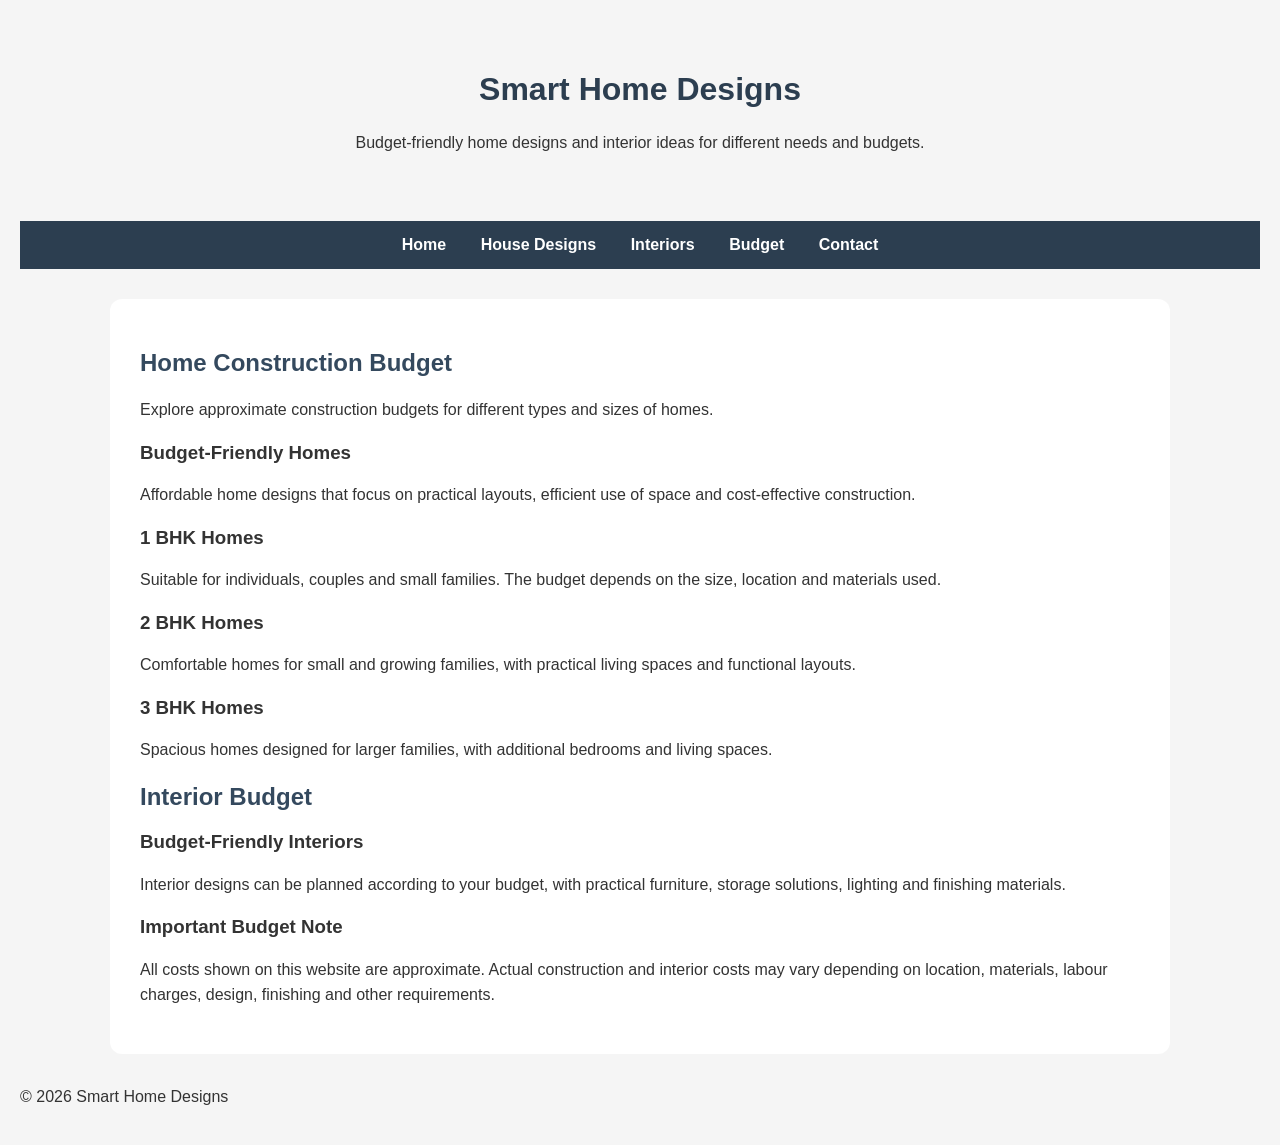
==== budget.html @ 85b9ebdd "1" ====
<!DOCTYPE html>
<html>
<head>
    <title>Budget - Smart Home Designs</title>
    <link rel="stylesheet" href="style.css">
</head>

<body>

    <header>
        <h1>Smart Home Designs</h1>

        <p>
            Budget-friendly home designs and interior ideas
            for different needs and budgets.
        </p>
    </header>


    <nav>
        <a href="index.html">Home</a>
        <a href="house-designs.html">House Designs</a>
        <a href="interiors.html">Interiors</a>
        <a href="budget.html">Budget</a>
        <a href="contact.html">Contact</a>
    </nav>


    <main>

        <h2>Home Construction Budget</h2>

        <p>
            Explore approximate construction budgets for different
            types and sizes of homes.
        </p>


        <h3>Budget-Friendly Homes</h3>

        <p>
            Affordable home designs that focus on practical layouts,
            efficient use of space and cost-effective construction.
        </p>


        <h3>1 BHK Homes</h3>

        <p>
            Suitable for individuals, couples and small families.
            The budget depends on the size, location and materials used.
        </p>


        <h3>2 BHK Homes</h3>

        <p>
            Comfortable homes for small and growing families,
            with practical living spaces and functional layouts.
        </p>


        <h3>3 BHK Homes</h3>

        <p>
            Spacious homes designed for larger families,
            with additional bedrooms and living spaces.
        </p>


        <h2>Interior Budget</h2>

        <h3>Budget-Friendly Interiors</h3>

        <p>
            Interior designs can be planned according to your budget,
            with practical furniture, storage solutions, lighting
            and finishing materials.
        </p>


        <h3>Important Budget Note</h3>

        <p>
            All costs shown on this website are approximate.
            Actual construction and interior costs may vary depending
            on location, materials, labour charges, design,
            finishing and other requirements.
        </p>

    </main>


    <footer>

        <p>&copy; 2026 Smart Home Designs</p>

    </footer>

</body>
</html>
---- style.css ----
body {
    font-family: Arial, sans-serif;
    margin: 0;
    padding: 20px;
    background-color: #f5f5f5;
    color: #333;
}

h1 {
    text-align: center;
    color: #2c3e50;
}

h2 {
    color: #34495e;
}

p {
    line-height: 1.6;
}
img {
    width: 350px;
    height: 250px;
    object-fit: cover;
    border-radius: 10px;
    margin: 10px;
}
nav {
    background-color: #2c3e50;
    padding: 15px;
    text-align: center;
}

nav a {
    color: white;
    text-decoration: none;
    margin: 0 15px;
    font-weight: bold;
}

nav a:hover {
    text-decoration: underline;
}
main {
    max-width: 1000px;
    margin: 30px auto;
    background-color: white;
    padding: 30px;
    border-radius: 12px;
}
header {
    text-align: center;
    padding: 30px 20px;
    margin-bottom: 20px;
}
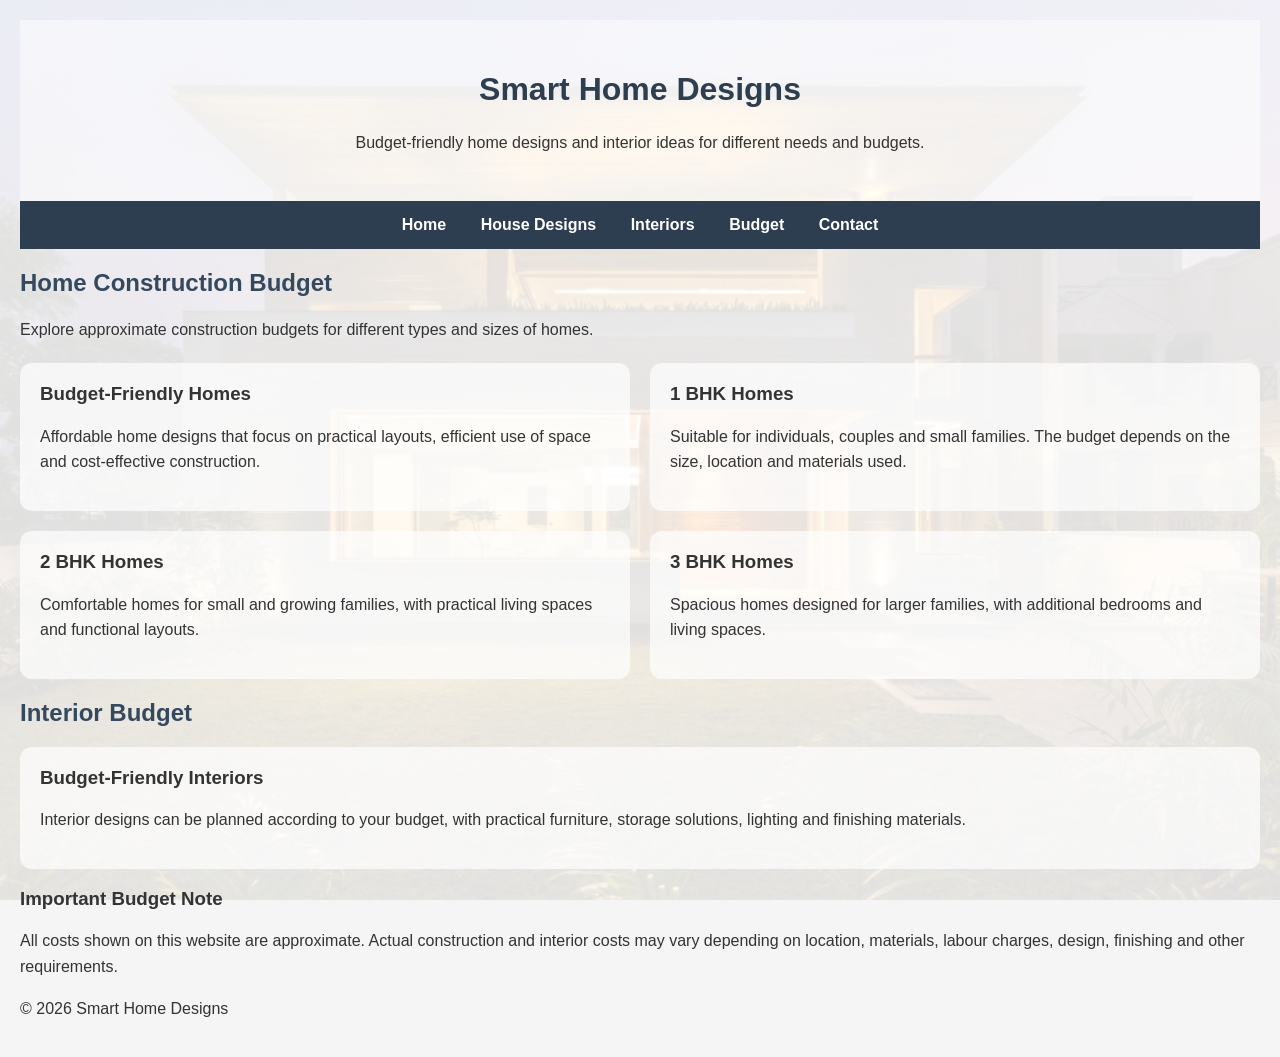
==== commit 9434cf05: "6" ====
--- a/budget.html
+++ b/budget.html
@@ -35,7 +35,11 @@
             types and sizes of homes.
         </p>
 
+<div class="budget-options">
 
+    <div class="budget-option">
+        
+    
         <h3>Budget-Friendly Homes</h3>
 
         <p>
@@ -43,6 +47,8 @@
             efficient use of space and cost-effective construction.
         </p>
 
+    </div>
+    <div class="budget-option">
 
         <h3>1 BHK Homes</h3>
 
@@ -51,7 +57,8 @@
             The budget depends on the size, location and materials used.
         </p>
 
-
+    </div>
+    <div class="budget-option">
         <h3>2 BHK Homes</h3>
 
         <p>
@@ -59,7 +66,8 @@
             with practical living spaces and functional layouts.
         </p>
 
-
+    </div>
+    <div class="budget-option">
         <h3>3 BHK Homes</h3>
 
         <p>
@@ -67,8 +75,13 @@
             with additional bedrooms and living spaces.
         </p>
 
+        </div>
+</div>
+
 
         <h2>Interior Budget</h2>
+
+        <div class="interior-budget-card">
 
         <h3>Budget-Friendly Interiors</h3>
 
@@ -77,7 +90,8 @@
             with practical furniture, storage solutions, lighting
             and finishing materials.
         </p>
-
+   
+        </div>
 
         <h3>Important Budget Note</h3>
 
--- a/style.css
+++ b/style.css
@@ -19,16 +19,18 @@
     line-height: 1.6;
 }
 img {
-    width: 350px;
-    height: 250px;
+    width: 600px;
+    height: auto;
     object-fit: cover;
     border-radius: 10px;
     margin: 10px;
+    
 }
 nav {
     background-color: #2c3e50;
     padding: 15px;
     text-align: center;
+    margin-bottom: 20px;
 }
 
 nav a {
@@ -41,15 +43,164 @@
 nav a:hover {
     text-decoration: underline;
 }
-main {
-    max-width: 1000px;
-    margin: 30px auto;
-    background-color: white;
-    padding: 30px;
-    border-radius: 12px;
-}
-header {
-    text-align: center;
+body {
+    margin: 0;
+    font-family: Arial, sans-serif;
+    color: #333;
+
+    background-image:
+        linear-gradient(rgba(255, 255, 255, 0.87), rgba(255, 255, 255, 0.87)),
+        url("images/home-bg.jpg");
+
+    background-size: cover;
+    background-position: center;
+    background-attachment: fixed;
+}
+header{
+    text-align: center;
+    padding: 40px 20px;
+}
+.house-card img {
+    transition: transform 0.3s ease;
+}
+
+.house-card img:hover {
+    transform: scale(1.1);
+    cursor: pointer;
+}
+.view-button {
+    display: inline-block;
+    background-color: #2c3e50;
+    color: white;
+    text-decoration: none;
+    padding: 12px 22px;
+    border-radius: 6px;
+    font-weight: bold;
+    margin-top: 10px;
+}
+
+.view-button:hover {
+    background-color: #34495e;
+}
+.house-card {
+    background-color: rgba(255, 255, 255, 0.3);
+    padding: 20px;
+    margin-top: 20px;
+    border-radius: 20px;
+}
+main section {
+    background-color: rgba(255, 255, 255, 0.5);
+    padding: 20px;
+    margin: 20px 0;
+    border-radius: 12px;
+}
+.interior-scroll {
+    display: flex;
+    overflow-x: auto;
+    gap: 20px;
+    padding: 10px;
+    scroll-behavior: smooth;
+}
+.interior-scroll section{
+    min-width: 350px;
+    flex-shrink: 0;
+}
+.interior-scroll img {
+    width: 450px;
+    height: 300px;
+    object-fit: cover;}
+header{
+    background-color: rgba(255, 255, 255, 0.5);
     padding: 30px 20px;
-    margin-bottom: 20px;
+}
+.house-details {
+    display: grid;
+    grid-template-columns: repeat(2, 1fr);
+    gap: 12px;
+    margin-top: 15px;
+}
+.house-details p {
+    margin: 0;
+    padding: 12px;
+    background-color: rgba(255, 255, 255, 0.7);
+    border-radius: 8px;
+}
+.house-interior-scroll {
+    display: flex;
+    overflow-x: auto;
+    gap: 20px;
+    padding: 10px;
+    scroll-behavior: smooth;
+}
+.house-interior-scroll > h4,
+.house-interior-scroll > a {
+    flex-shrink: 0;
+}
+.house-interior-card {
+    min-width: 450px;
+    flex-shrink: 0;
+    text-align: center;
+}
+.house-interior-card h4 {
+    margin: 10px 0;
+}
+.house-interior-card img {
+    width: 450px;
+    height: 300px;
+    object-fit: cover;
+}
+.floor-plan-image {
+    width: 450px;
+    max-width: 100%;
+    height: auto;
+}
+.budget-card {
+    background-color: rgba(255, 255, 255, 0.7);
+    padding: 15px 20px;
+    border-radius: 10px;
+}
+.budget-card p {
+    margin: 0;
+    font-size: 18px;
+}
+.house-hero img {
+    max-width: 100%;
+    height: auto;
+    border-radius: 12px;
+}
+.house-hero,
+main > section {
+    margin-bottom: 25px;
+}
+.budget-options {
+    display: grid;
+    grid-template-columns: repeat(2, 1fr);
+    gap: 20px;
+    margin-top: 20px;
+}
+.budget-option {
+    background-color: rgba(255, 255, 255, 0.7);
+    padding: 20px;
+    border-radius: 12px;
+}
+.budget-option h3 {
+    margin-top: 0;
+}
+.interior-budget-card {
+    background-color: rgba(255, 255, 255, 0.7);
+    padding: 20px;
+    border-radius: 12px;
+    margin-top: 20px;
+}
+.interior-budget-card h3 {
+    margin-top: 0;
+}
+.contact-card {
+    background-color: rgba(255, 255, 255, 0.7);
+    padding: 25px;
+    border-radius: 12px;
+    margin-top: 20px;
+}
+.contact-card p {
+    margin: 10px0;
 }
